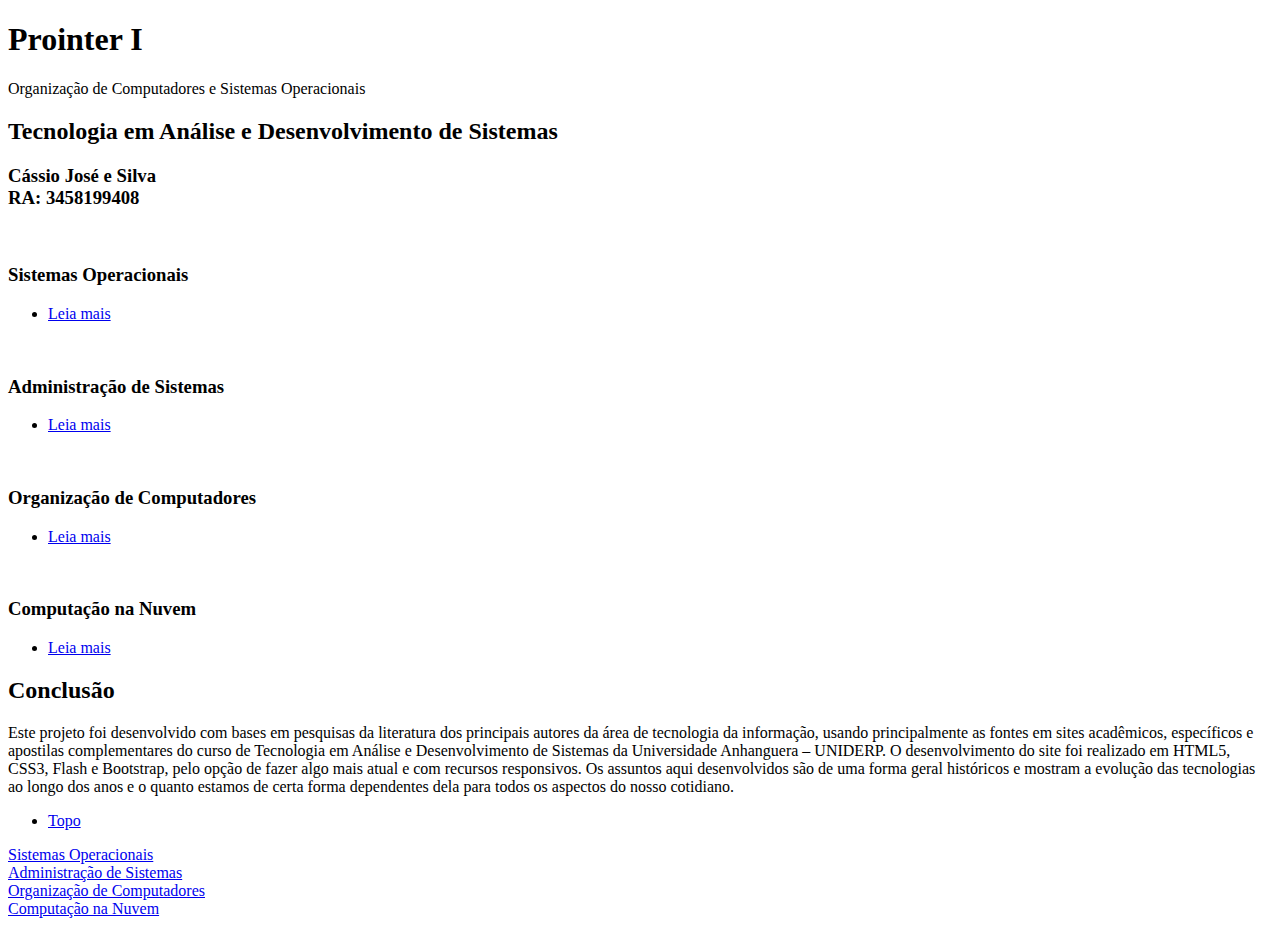
==== index.html @ fdf7925f "Pagina principal" ====
<!DOCTYPE HTML>
<!--
	-- Projeto Interdisciplinar Aplicado ao Curso de Tecnologia em desenvolvimento de Sistemas--
	-- Universidade Anhanguera - UNIDERP--
	-- Cássio José e Silva --
	-- RA: 3458199408 --
-->
<html>
	<head>
		<title>Prointer I</title>
		<meta charset="utf-8" />
		<meta name="viewport" content="width=device-width, initial-scale=1" />
		<link rel="stylesheet" href="assets/css/main.css" />
	</head>
	<body>
			
		<!-- Header -->
			<header id="header" class="alt">
				<div class="inner">
					<h1>Prointer I</h1>
					<p>Organização de Computadores e Sistemas Operacionais</p>
				</div>
			</header>

		<!-- Wrapper -->
			<div id="wrapper">

				<!-- Banner -->
					<section id="intro" class="main">
						<h2>Tecnologia em Análise e Desenvolvimento de Sistemas</h2>
						<h3> Cássio José e Silva
						<br>RA: 3458199408</h3>
						<p> </p>
						
					</section>

				<!-- Items -->
					<section class="main items">
						<article class="item">
							<header>
								<a href="#"><img src="images/so.jpg" alt="" /></a>
								<h3>Sistemas Operacionais</h3>
							</header>
							<p></p>
							<ul class="actions">
								<li><a href="pagina1.html" class="button">Leia mais</a></li>
							</ul>
						</article>
						<article class="item">
							<header>
								<a href="#"><img src="images/adm.jpg" alt="" /></a>
								<h3>Administração de Sistemas</h3>
							</header>
							
							<ul class="actions">
								<li><a href="pagina2.html" class="button">Leia mais</a></li>
							</ul>
						</article>
						<article class="item">
							<header>
								<a href="#"><img src="images/org_1.jpg" alt="" /></a>
								<h3>Organização de Computadores</h3>
							</header>
							
							<ul class="actions">
								<li><a href="pagina3.html" class="button">Leia mais</a></li>
							</ul>
						</article>
						<article class="item">
							<header>
								<a href="#"><img src="images/nuvem_1.jpg" alt="" /></a>
								<h3>Computação na Nuvem</h3>
							</header>
							
							<ul class="actions">
								<li><a href="pagina4.html" class="button">Leia mais</a></li>
							</ul>
						</article>
					</section>

				<!-- CTA -->
					<section id="cta" class="main special">
						<h2>Conclusão</h2>
						<p>Este projeto foi desenvolvido com bases em pesquisas da literatura dos principais autores da área de tecnologia da informação, usando principalmente as fontes em sites acadêmicos, específicos e apostilas complementares do curso de Tecnologia em Análise e Desenvolvimento de Sistemas da Universidade Anhanguera – UNIDERP.
O desenvolvimento do site foi realizado em HTML5, CSS3, Flash e Bootstrap, pelo opção de fazer algo mais atual e com recursos responsivos. Os assuntos aqui desenvolvidos são de uma forma geral históricos e mostram a evolução das tecnologias ao longo dos anos e o quanto estamos de certa forma dependentes dela para todos os aspectos do nosso cotidiano.
 </p>
						<ul class="actions">
							<li><a href="index.html" class="button big">Topo</a></li>
						</ul>
					</section>

				<!-- Main -->
				<!--
					<section id="main" class="main">
						<header>
							<h2>Lorem ipsum dolor</h2>
						</header>
						<p>Fusce malesuada efficitur venenatis. Pellentesque tempor leo sed massa hendrerit hendrerit. In sed feugiat est, eu congue elit. Ut porta magna vel felis sodales vulputate. Donec faucibus dapibus lacus non ornare. Etiam eget neque id metus gravida tristique ac quis erat. Aenean quis aliquet sem. Ut ut elementum sem. Suspendisse eleifend ut est non dapibus. Nulla porta, neque quis pretium sagittis, tortor lacus elementum metus, in imperdiet ante lorem vitae ipsum. Pellentesque habitant morbi tristique senectus et netus et malesuada fames ac turpis egestas. Etiam eget neque id metus gravida tristique ac quis erat. Aenean quis aliquet sem. Ut ut elementum sem. Suspendisse eleifend ut est non dapibus. Nulla porta, neque quis pretium sagittis, tortor lacus elementum metus, in imperdiet ante lorem vitae ipsum. Pellentesque habitant morbi tristique senectus et netus et malesuada fames ac turpis egestas.</p>
					</section>
				-->

				<!-- Footer -->
				<section class="container">
					 <footer id="footer">
					  	<div class="footer">
							<li><a href="pagina1.html" <span class="button">Sistemas Operacionais </span></a></li>
							<li><a href="pagina2.html" <span class="button">Administração de Sistemas </span></a></li>
							<li><a href="pagina3.html" <span class="button">Organização de Computadores </span></a></li>
							<li><a href="pagina4.html" <span class="button">Computação na Nuvem</span></a></li>
					 	</div>
					 </footer>
				</section>			

		<!-- Scripts -->
			<script src="assets/js/jquery.min.js"></script>
			<script src="assets/js/skel.min.js"></script>
			<script src="assets/js/util.js"></script>
			<script src="assets/js/main.js"></script>

	</body>
</html>
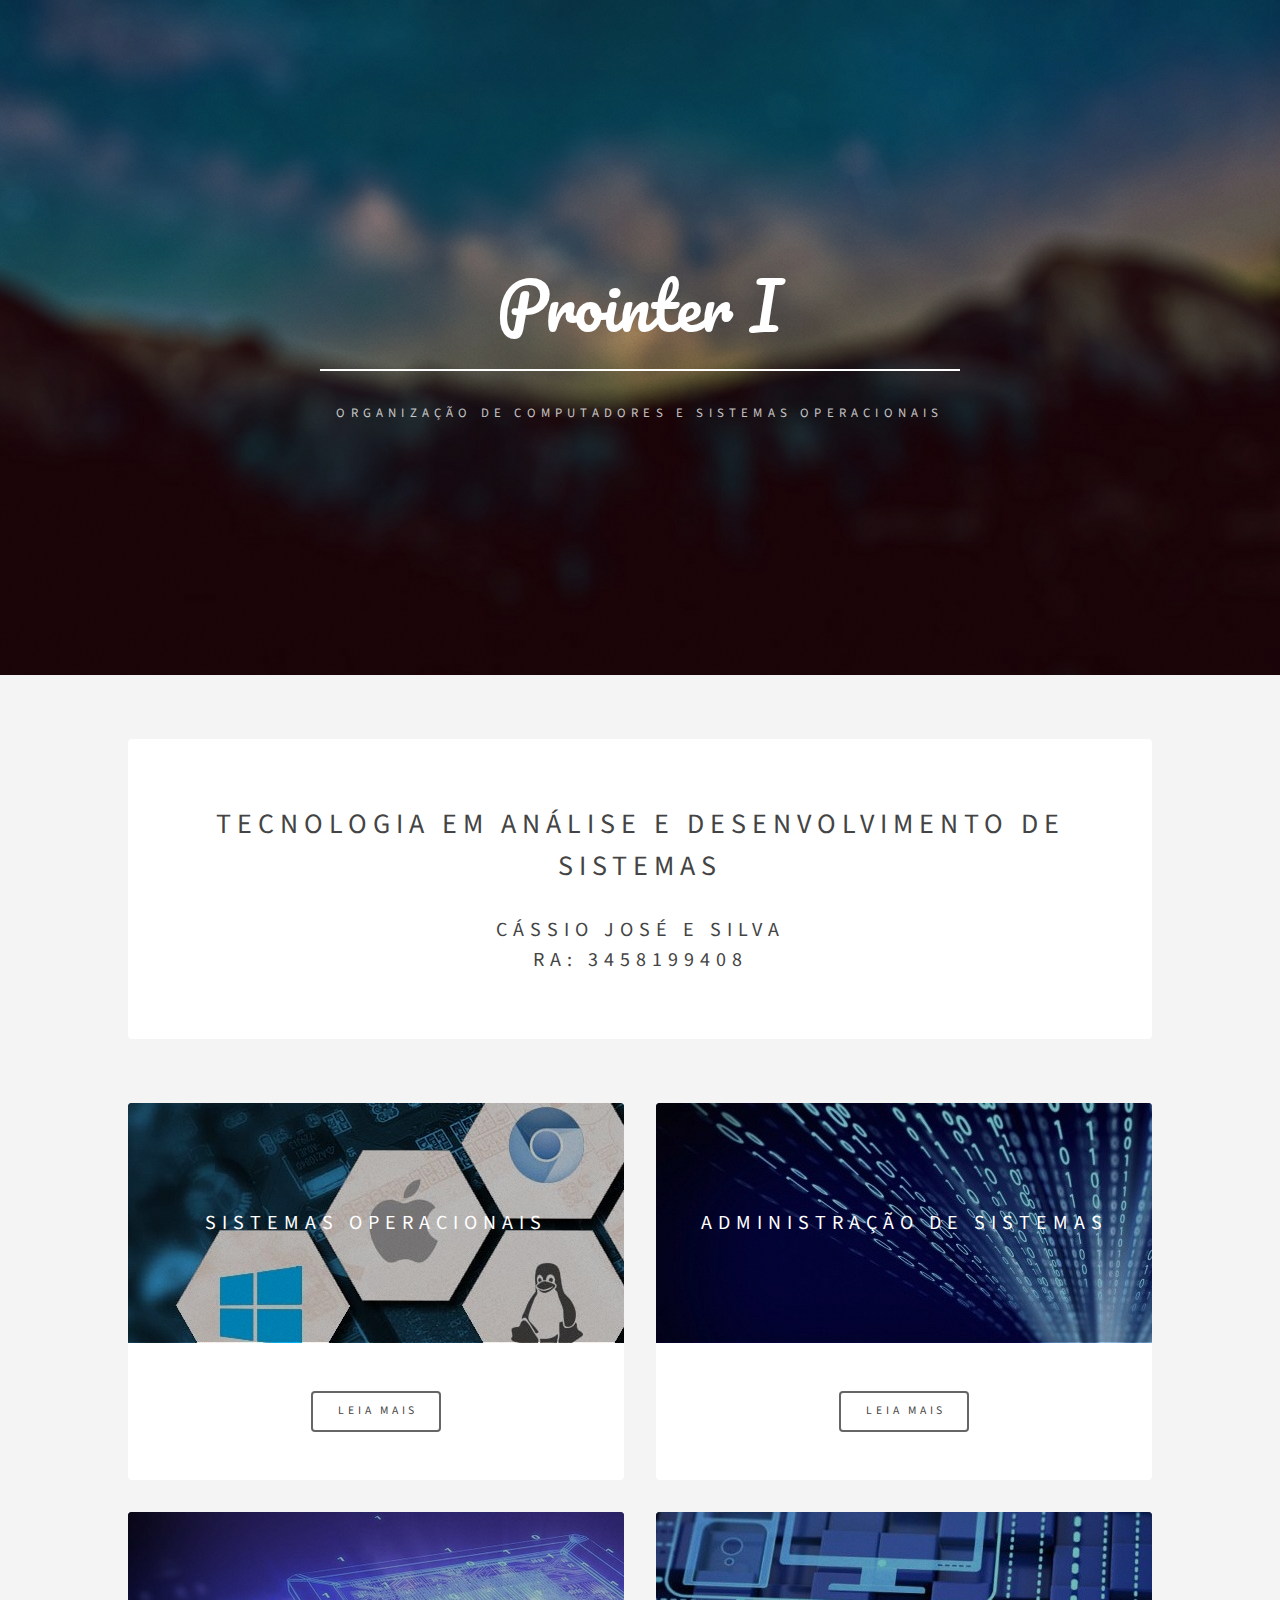
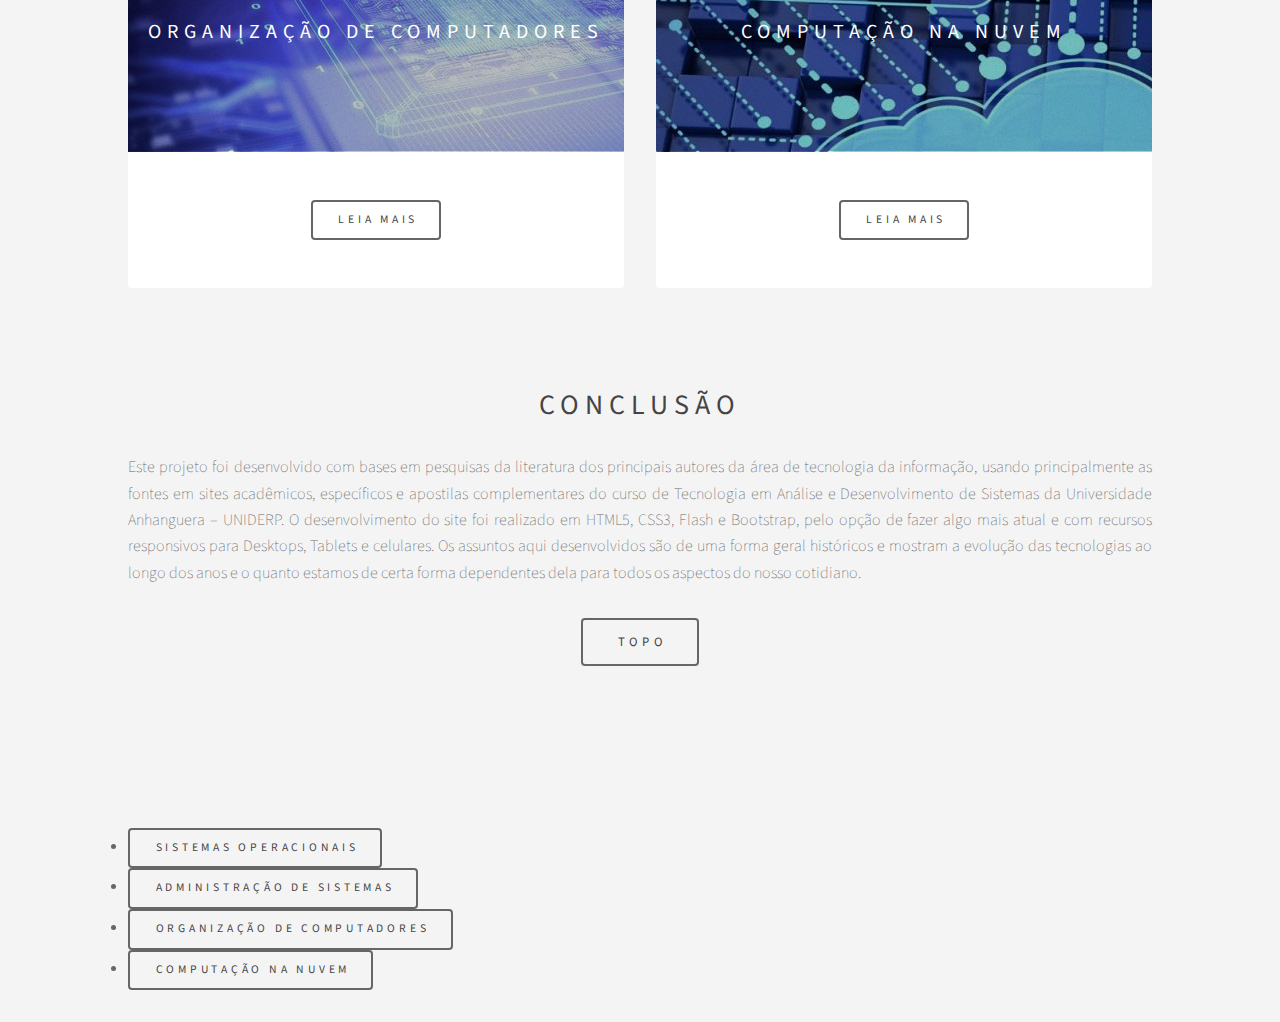
==== commit 3f953443: "Update index.html" ====
--- a/index.html
+++ b/index.html
@@ -82,7 +82,7 @@
 					<section id="cta" class="main special">
 						<h2>Conclusão</h2>
 						<p>Este projeto foi desenvolvido com bases em pesquisas da literatura dos principais autores da área de tecnologia da informação, usando principalmente as fontes em sites acadêmicos, específicos e apostilas complementares do curso de Tecnologia em Análise e Desenvolvimento de Sistemas da Universidade Anhanguera – UNIDERP.
-O desenvolvimento do site foi realizado em HTML5, CSS3, Flash e Bootstrap, pelo opção de fazer algo mais atual e com recursos responsivos. Os assuntos aqui desenvolvidos são de uma forma geral históricos e mostram a evolução das tecnologias ao longo dos anos e o quanto estamos de certa forma dependentes dela para todos os aspectos do nosso cotidiano.
+O desenvolvimento do site foi realizado em HTML5, CSS3, Flash e Bootstrap, pelo opção de fazer algo mais atual e com recursos responsivos para Desktops, Tablets e celulares. Os assuntos aqui desenvolvidos são de uma forma geral históricos e mostram a evolução das tecnologias ao longo dos anos e o quanto estamos de certa forma dependentes dela para todos os aspectos do nosso cotidiano.
  </p>
 						<ul class="actions">
 							<li><a href="index.html" class="button big">Topo</a></li>
--- a/assets/css/main.css
+++ b/assets/css/main.css
@@ -0,0 +1,1566 @@
+@import url(font-awesome.min.css);
+@import url("https://fonts.googleapis.com/css?family=Pacifico|Source+Sans+Pro:200,400");
+
+/*
+	-- Projeto Interdisciplinar Aplicado ao Curso de Tecnologia em desenvolvimento de Sistemas--
+	-- Universidade Anhanguera - UNIDERP--
+	-- Cássio José e Silva --
+	-- RA: 3458199408 --
+
+*/
+
+/* Reset */
+
+	html, body, div, span, applet, object, iframe, h1, h2, h3, h4, h5, h6, p, blockquote, pre, a, abbr, acronym, address, big, cite, code, del, dfn, em, img, ins, kbd, q, s, samp, small, strike, strong, sub, sup, tt, var, b, u, i, center, dl, dt, dd, ol, ul, li, fieldset, form, label, legend, table, caption, tbody, tfoot, thead, tr, th, td, article, aside, canvas, details, embed, figure, figcaption, footer, header, hgroup, menu, nav, output, ruby, section, summary, time, mark, audio, video {
+		margin: 0;
+		padding: 0;
+		border: 0;
+		font-size: 100%;
+		font: inherit;
+		vertical-align: baseline;
+	}
+
+	article, aside, details, figcaption, figure, footer, header, hgroup, menu, nav, section {
+		display: block;
+	}
+
+	body {
+		line-height: 1;
+	}
+
+	ol, ul {
+		list-style: none;
+	}
+
+	blockquote, q {
+		quotes: none;
+	}
+
+	blockquote:before, blockquote:after, q:before, q:after {
+		content: '';
+		content: none;
+	}
+
+	table {
+		border-collapse: collapse;
+		border-spacing: 0;
+	}
+
+	body {
+		-webkit-text-size-adjust: none;
+	}
+
+/* Box Model */
+
+	*, *:before, *:after {
+		-moz-box-sizing: border-box;
+		-webkit-box-sizing: border-box;
+		box-sizing: border-box;
+	}
+
+/* Basic */
+
+	@-ms-viewport {
+		width: device-width;
+	}
+
+	body {
+		-ms-overflow-style: scrollbar;
+	}
+
+	@media screen and (max-width: 480px) {
+
+		html, body {
+			min-width: 320px;
+		}
+
+	}
+
+	body {
+		background: #f4f4f4;
+	}
+
+		body.is-loading *, body.is-loading *:before, body.is-loading *:after {
+			-moz-animation: none !important;
+			-webkit-animation: none !important;
+			-ms-animation: none !important;
+			animation: none !important;
+			-moz-transition: none !important;
+			-webkit-transition: none !important;
+			-ms-transition: none !important;
+			transition: none !important;
+		}
+
+/* Type */
+
+	body {
+		background-color: #f4f4f4;
+		color: #666666;
+	}
+
+	body, input, select, textarea {
+		font-family: "Source Sans Pro", Helvetica, sans-serif;
+		font-size: 20pt;
+		font-weight: 200;
+		line-height: 1.65;
+	}
+
+		@media screen and (max-width: 1680px) {
+
+			body, input, select, textarea {
+				font-size: 13pt;
+			}
+
+		}
+
+		@media screen and (max-width: 1280px) {
+
+			body, input, select, textarea {
+				font-size: 12pt;
+			}
+
+		}
+
+		@media screen and (max-width: 360px) {
+
+			body, input, select, textarea {
+				font-size: 11pt;
+			}
+
+		}
+
+	a {
+		-moz-transition: color 0.2s ease, border-bottom-color 0.2s ease;
+		-webkit-transition: color 0.2s ease, border-bottom-color 0.2s ease;
+		-ms-transition: color 0.2s ease, border-bottom-color 0.2s ease;
+		transition: color 0.2s ease, border-bottom-color 0.2s ease;
+		text-decoration: none;
+		border-bottom: dotted 1px;
+	}
+
+		a:hover {
+			border-bottom-color: transparent;
+		}
+
+	strong, b {
+		font-weight: 400;
+	}
+
+	em, i {
+		font-style: italic;
+	}
+
+	p {
+		margin: 0 0 2em 0;
+		text-align: justify;
+	}
+
+	h1, h2, h3, h4, h5, h6 {
+		font-weight: 400;
+		line-height: 1.5;
+		margin: 0 0 1em 0;
+		text-transform: uppercase;
+		letter-spacing: 0.375rem;
+	}
+
+		h1 a, h2 a, h3 a, h4 a, h5 a, h6 a {
+			color: inherit;
+			text-decoration: none;
+		}
+
+	h1 {
+		font-size: 2em;
+	}
+
+	h2 {
+		font-size: 1.75em;
+	}
+
+	h3 {
+		font-size: 1.25em;
+	}
+
+	h4 {
+		font-size: 1em;
+	}
+
+	h5 {
+		font-size: 0.9em;
+	}
+
+	h6 {
+		font-size: 0.7em;
+	}
+
+	@media screen and (max-width: 736px) {
+
+		h1 {
+			font-size: 1.5em;
+		}
+
+		h2 {
+			font-size: 1.25em;
+		}
+
+		h3 {
+			font-size: 1em;
+		}
+
+	}
+
+	sub {
+		font-size: 0.8em;
+		position: relative;
+		top: 0.5em;
+	}
+
+	sup {
+		font-size: 0.8em;
+		position: relative;
+		top: -0.5em;
+	}
+
+	blockquote {
+		border-left: solid 4px;
+		font-style: italic;
+		margin: 0 0 2em 0;
+		padding: 0.5em 0 0.5em 2em;
+	}
+
+	code {
+		border-radius: 4px;
+		border: solid 1px;
+		font-family: "Courier New", monospace;
+		font-size: 0.9em;
+		margin: 0 0.25em;
+		padding: 0.25em 0.65em;
+	}
+
+	pre {
+		-webkit-overflow-scrolling: touch;
+		font-family: "Courier New", monospace;
+		font-size: 0.9em;
+		margin: 0 0 2em 0;
+	}
+
+		pre code {
+			display: block;
+			line-height: 1.75;
+			padding: 1em 1.5em;
+			overflow-x: auto;
+		}
+
+	hr {
+		border: 0;
+		border-bottom: solid 1px;
+		margin: 2em 0;
+	}
+
+		hr.major {
+			margin: 3em 0;
+		}
+
+	.align-left {
+		text-align: left;
+	}
+
+	.align-center {
+		text-align: center;
+	}
+
+	.align-right {
+		text-align: right;
+	}
+
+	input, select, textarea {
+		color: #444444;
+	}
+
+	a {
+		color: inherit;
+	}
+
+		a:hover {
+			color: #EF6480 !important;
+		}
+
+	strong, b {
+		color: #444444;
+	}
+
+	h1, h2, h3, h4, h5, h6 {
+		color: #444444;
+	}
+
+	blockquote {
+		border-left-color: #666666;
+	}
+
+	code {
+		background: rgba(144, 144, 144, 0.075);
+		border-color: #666666;
+	}
+
+	hr {
+		border-bottom-color: #666666;
+	}
+
+/* Box */
+
+	.box {
+		border-radius: 4px;
+		border: solid 1px;
+		margin-bottom: 2em;
+		padding: 1.5em;
+	}
+
+		.box > :last-child,
+		.box > :last-child > :last-child,
+		.box > :last-child > :last-child > :last-child {
+			margin-bottom: 0;
+		}
+
+		.box.alt {
+			border: 0;
+			border-radius: 0;
+			padding: 0;
+		}
+
+	.box {
+		border-color: #666666;
+	}
+
+/* Button */
+
+	input[type="submit"],
+	input[type="reset"],
+	input[type="button"],
+	button,
+	
+	.button {
+		-moz-appearance: none;
+		-webkit-appearance: none;
+		-ms-appearance: none;
+		appearance: none;
+		-moz-transition: box-shadow 0.2s ease-in-out, background-color 0.2s ease-in-out, color 0.2s ease-in-out;
+		-webkit-transition: box-shadow 0.2s ease-in-out, background-color 0.2s ease-in-out, color 0.2s ease-in-out;
+		-ms-transition: box-shadow 0.2s ease-in-out, background-color 0.2s ease-in-out, color 0.2s ease-in-out;
+		transition: box-shadow 0.2s ease-in-out, background-color 0.2s ease-in-out, color 0.2s ease-in-out;
+		border-radius: 4px;
+		border: 0;
+		cursor: pointer;
+		display: inline-block;
+		font-weight: 400;
+		height: 3.5em;
+		line-height: 3.5em;
+		padding: 0 2em 0 2.375em;
+		text-align: center;
+		text-decoration: none;
+		white-space: nowrap;
+		text-transform: uppercase;
+		letter-spacing: 0.325em;
+		font-size: 0.725em;
+	}
+
+		input[type="submit"].icon:before,
+		input[type="reset"].icon:before,
+		input[type="button"].icon:before,
+		button.icon:before,
+		.button.icon:before {
+			margin-right: 0.5em;
+		}
+
+		input[type="submit"].fit,
+		input[type="reset"].fit,
+		input[type="button"].fit,
+		button.fit,
+		.button.fit {
+			display: block;
+			margin: 0 0 1em 0;
+			width: 100%;
+		}
+
+		input[type="submit"].big,
+		input[type="reset"].big,
+		input[type="button"].big,
+		button.big,
+		.button.big {
+			font-size: 0.8em;
+			padding: 0 2.5em 0 2.875em;
+			height: 3.75em;
+			line-height: 3.75em;
+		}
+
+		input[type="submit"].disabled, input[type="submit"]:disabled,
+		input[type="reset"].disabled,
+		input[type="reset"]:disabled,
+		input[type="button"].disabled,
+		input[type="button"]:disabled,
+		button.disabled,
+		button:disabled,
+		.button.disabled,
+		.button:disabled {
+			-moz-pointer-events: none;
+			-webkit-pointer-events: none;
+			-ms-pointer-events: none;
+			pointer-events: none;
+			opacity: 0.25;
+		}
+
+		@media screen and (max-width: 480px) {
+
+			input[type="submit"],
+			input[type="reset"],
+			input[type="button"],
+			button,
+			.button {
+				padding: 0;
+			}
+
+		}
+
+	input[type="submit"],
+	input[type="reset"],
+	input[type="button"],
+	button,
+	.button {
+		background-color: transparent;
+		box-shadow: inset 0 0 0 2px #666666;
+		color: #444444 !important;
+	}
+
+		input[type="submit"]:hover,
+		input[type="reset"]:hover,
+		input[type="button"]:hover,
+		button:hover,
+		.button:hover {
+			color: #EF6480 !important;
+			box-shadow: inset 0 0 0 2px #EF6480;
+		}
+
+		input[type="submit"]:active,
+		input[type="reset"]:active,
+		input[type="button"]:active,
+		button:active,
+		.button:active {
+			background-color: rgba(239, 100, 128, 0.15);
+		}
+
+		input[type="submit"].icon:before,
+		input[type="reset"].icon:before,
+		input[type="button"].icon:before,
+		button.icon:before,
+		.button.icon:before {
+			color: #999999;
+		}
+
+/* Form */
+
+	form {
+		margin: 0 0 2em 0;
+	}
+
+	label {
+		display: block;
+		font-size: 0.9em;
+		font-weight: 400;
+		margin: 0 0 1em 0;
+	}
+
+	input[type="text"],
+	input[type="password"],
+	input[type="email"],
+	select,
+	textarea {
+		-moz-appearance: none;
+		-webkit-appearance: none;
+		-ms-appearance: none;
+		appearance: none;
+		border-radius: 4px;
+		border: none;
+		border: solid 1px;
+		color: inherit;
+		display: block;
+		outline: 0;
+		padding: 0 1em;
+		text-decoration: none;
+		width: 100%;
+	}
+
+		input[type="text"]:invalid,
+		input[type="password"]:invalid,
+		input[type="email"]:invalid,
+		select:invalid,
+		textarea:invalid {
+			box-shadow: none;
+		}
+
+	.select-wrapper {
+		text-decoration: none;
+		display: block;
+		position: relative;
+	}
+
+		.select-wrapper:before {
+			-moz-osx-font-smoothing: grayscale;
+			-webkit-font-smoothing: antialiased;
+			font-family: FontAwesome;
+			font-style: normal;
+			font-weight: normal;
+			text-transform: none !important;
+		}
+
+		.select-wrapper:before {
+			content: '\f078';
+			display: block;
+			height: 2.75em;
+			line-height: 2.75em;
+			pointer-events: none;
+			position: absolute;
+			right: 0;
+			text-align: center;
+			top: 0;
+			width: 2.75em;
+		}
+
+		.select-wrapper select::-ms-expand {
+			display: none;
+		}
+
+	input[type="text"],
+	input[type="password"],
+	input[type="email"],
+	select {
+		height: 2.75em;
+	}
+
+	textarea {
+		padding: 0.75em 1em;
+	}
+
+	input[type="checkbox"],
+	input[type="radio"] {
+		-moz-appearance: none;
+		-webkit-appearance: none;
+		-ms-appearance: none;
+		appearance: none;
+		display: block;
+		float: left;
+		margin-right: -2em;
+		opacity: 0;
+		width: 1em;
+		z-index: -1;
+	}
+
+		input[type="checkbox"] + label,
+		input[type="radio"] + label {
+			text-decoration: none;
+			cursor: pointer;
+			display: inline-block;
+			font-size: 1em;
+			font-weight: 200;
+			padding-left: 2.4em;
+			padding-right: 0.75em;
+			position: relative;
+		}
+
+			input[type="checkbox"] + label:before,
+			input[type="radio"] + label:before {
+				-moz-osx-font-smoothing: grayscale;
+				-webkit-font-smoothing: antialiased;
+				font-family: FontAwesome;
+				font-style: normal;
+				font-weight: normal;
+				text-transform: none !important;
+			}
+
+			input[type="checkbox"] + label:before,
+			input[type="radio"] + label:before {
+				border-radius: 4px;
+				border: solid 1px;
+				content: '';
+				display: inline-block;
+				height: 1.65em;
+				left: 0;
+				line-height: 1.58125em;
+				position: absolute;
+				text-align: center;
+				top: 0;
+				width: 1.65em;
+			}
+
+		input[type="checkbox"]:checked + label:before,
+		input[type="radio"]:checked + label:before {
+			content: '\f00c';
+		}
+
+	input[type="checkbox"] + label:before {
+		border-radius: 4px;
+	}
+
+	input[type="radio"] + label:before {
+		border-radius: 100%;
+	}
+
+	::-webkit-input-placeholder {
+		opacity: 1.0;
+	}
+
+	:-moz-placeholder {
+		opacity: 1.0;
+	}
+
+	::-moz-placeholder {
+		opacity: 1.0;
+	}
+
+	:-ms-input-placeholder {
+		opacity: 1.0;
+	}
+
+	.formerize-placeholder {
+		opacity: 1.0;
+	}
+
+	label {
+		color: #444444;
+	}
+
+	input[type="text"],
+	input[type="password"],
+	input[type="email"],
+	select,
+	textarea {
+		background: rgba(144, 144, 144, 0.075);
+		border-color: #666666;
+	}
+
+		input[type="text"]:focus,
+		input[type="password"]:focus,
+		input[type="email"]:focus,
+		select:focus,
+		textarea:focus {
+			border-color: #EF6480;
+			box-shadow: 0 0 0 1px #EF6480;
+		}
+
+	.select-wrapper:before {
+		color: #666666;
+	}
+
+	input[type="checkbox"] + label,
+	input[type="radio"] + label {
+		color: #666666;
+	}
+
+		input[type="checkbox"] + label:before,
+		input[type="radio"] + label:before {
+			background: rgba(144, 144, 144, 0.075);
+			border-color: #666666;
+		}
+
+	input[type="checkbox"]:checked + label:before,
+	input[type="radio"]:checked + label:before {
+		background-color: #EF6480;
+		border-color: #EF6480;
+		color: #ffffff;
+	}
+
+	input[type="checkbox"]:focus + label:before,
+	input[type="radio"]:focus + label:before {
+		border-color: #EF6480;
+		box-shadow: 0 0 0 1px #EF6480;
+	}
+
+	::-webkit-input-placeholder {
+		color: #999999 !important;
+	}
+
+	:-moz-placeholder {
+		color: #999999 !important;
+	}
+
+	::-moz-placeholder {
+		color: #999999 !important;
+	}
+
+	:-ms-input-placeholder {
+		color: #999999 !important;
+	}
+
+	.formerize-placeholder {
+		color: #999999 !important;
+	}
+
+/* Icon */
+
+	.icon {
+		text-decoration: none;
+		border-bottom: none;
+		position: relative;
+	}
+
+		.icon:before {
+			-moz-osx-font-smoothing: grayscale;
+			-webkit-font-smoothing: antialiased;
+			font-family: FontAwesome;
+			font-style: normal;
+			font-weight: normal;
+			text-transform: none !important;
+		}
+
+		.icon > .label {
+			display: none;
+		}
+
+		.icon.major {
+			display: block;
+			margin: 0 0 1.5em 0;
+		}
+
+			.icon.major:before {
+				cursor: default;
+				font-size: 2.5rem;
+				box-shadow: inset 0 0 0 2px #666666;
+				width: 2.5em;
+				height: 2.5em;
+				line-height: 2.5em;
+				display: inline-block;
+				border-radius: 100%;
+				color: #666666;
+			}
+
+		@media screen and (max-width: 736px) {
+
+			.icon.major:before {
+				font-size: 2rem;
+			}
+
+		}
+
+/* Image */
+
+	.image {
+		border-radius: 4px;
+		border: 0;
+		display: inline-block;
+		position: relative;
+	}
+
+		.image img {
+			border-radius: 4px;
+			display: block;
+		}
+
+		.image.left, .image.right {
+			max-width: 40%;
+		}
+
+			.image.left img, .image.right img {
+				width: 100%;
+			}
+
+		.image.left {
+			float: left;
+			margin: 0 1.5em 1em 0;
+			top: 0.25em;
+		}
+
+		.image.right {
+			float: right;
+			margin: 0 0 1em 1.5em;
+			top: 0.25em;
+		}
+
+		.image.fit {
+			display: block;
+			margin: 0 0 2em 0;
+			width: 100%;
+		}
+
+			.image.fit img {
+				width: 100%;
+			}
+
+		.image.main {
+			display: block;
+			margin: 0 0 3em 0;
+			width: 100%;
+		}
+
+			.image.main img {
+				width: 100%;
+			}
+
+/* List */
+
+	ol {
+		list-style: decimal;
+		margin: 0 0 2em 0;
+		padding-left: 1.25em;
+	}
+
+		ol li {
+			padding-left: 0.25em;
+		}
+
+	ul {
+		list-style: disc;
+		margin: 0 0 2em 0;
+		padding-left: 1em;
+	}
+
+		ul li {
+			padding-left: 0.5em;
+		}
+
+		ul.alt {
+			list-style: none;
+			padding-left: 0;
+		}
+
+			ul.alt li {
+				border-top: solid 1px;
+				padding: 0.5em 0;
+			}
+
+				ul.alt li:first-child {
+					border-top: 0;
+					padding-top: 0;
+				}
+
+		ul.icons {
+			cursor: default;
+			list-style: none;
+			padding-left: 0;
+		}
+
+			ul.icons li {
+				display: inline-block;
+				padding: 0 1em 0 0;
+			}
+
+				ul.icons li:last-child {
+					padding-right: 0;
+				}
+
+		ul.actions {
+			cursor: default;
+			list-style: none;
+			padding-left: 0;
+		}
+
+			ul.actions li {
+				display: inline-block;
+				padding: 0 1em 0 0;
+				vertical-align: middle;
+			}
+
+				ul.actions li:last-child {
+					padding-right: 0;
+				}
+
+			ul.actions.small li {
+				padding: 0 0.5em 0 0;
+			}
+
+			ul.actions.vertical li {
+				display: block;
+				padding: 1em 0 0 0;
+			}
+
+				ul.actions.vertical li:first-child {
+					padding-top: 0;
+				}
+
+				ul.actions.vertical li > * {
+					margin-bottom: 0;
+				}
+
+			ul.actions.vertical.small li {
+				padding: 0.5em 0 0 0;
+			}
+
+				ul.actions.vertical.small li:first-child {
+					padding-top: 0;
+				}
+
+			ul.actions.fit {
+				display: table;
+				margin-left: -1em;
+				padding: 0;
+				table-layout: fixed;
+				width: calc(100% + 1em);
+			}
+
+				ul.actions.fit li {
+					display: table-cell;
+					padding: 0 0 0 1em;
+				}
+
+					ul.actions.fit li > * {
+						margin-bottom: 0;
+					}
+
+				ul.actions.fit.small {
+					margin-left: -0.5em;
+					width: calc(100% + 0.5em);
+				}
+
+					ul.actions.fit.small li {
+						padding: 0 0 0 0.5em;
+					}
+
+			@media screen and (max-width: 480px) {
+
+				ul.actions {
+					margin: 0 0 2em 0;
+				}
+
+					ul.actions li {
+						padding: 1em 0 0 0;
+						display: block;
+						text-align: center;
+						width: 100%;
+					}
+
+						ul.actions li:first-child {
+							padding-top: 0;
+						}
+
+						ul.actions li > * {
+							width: 100%;
+							margin: 0 !important;
+						}
+
+					ul.actions.small li {
+						padding: 0.5em 0 0 0;
+					}
+
+						ul.actions.small li:first-child {
+							padding-top: 0;
+						}
+
+			}
+
+	dl {
+		margin: 0 0 2em 0;
+	}
+
+		dl dt {
+			display: block;
+			font-weight: 400;
+			margin: 0 0 1em 0;
+		}
+
+		dl dd {
+			margin-left: 2em;
+		}
+
+	ul.alt li {
+		border-top-color: #666666;
+	}
+
+/* Table */
+
+	.table-wrapper {
+		-webkit-overflow-scrolling: touch;
+		overflow-x: auto;
+	}
+
+	table {
+		margin: 0 0 2em 0;
+		width: 100%;
+	}
+
+		table tbody tr {
+			border: solid 1px;
+			border-left: 0;
+			border-right: 0;
+		}
+
+		table td {
+			padding: 0.75em 0.75em;
+		}
+
+		table th {
+			font-size: 0.9em;
+			font-weight: 400;
+			padding: 0 0.75em 0.75em 0.75em;
+			text-align: left;
+		}
+
+		table thead {
+			border-bottom: solid 2px;
+		}
+
+		table tfoot {
+			border-top: solid 2px;
+		}
+
+		table.alt {
+			border-collapse: separate;
+		}
+
+			table.alt tbody tr td {
+				border: solid 1px;
+				border-left-width: 0;
+				border-top-width: 0;
+			}
+
+				table.alt tbody tr td:first-child {
+					border-left-width: 1px;
+				}
+
+			table.alt tbody tr:first-child td {
+				border-top-width: 1px;
+			}
+
+			table.alt thead {
+				border-bottom: 0;
+			}
+
+			table.alt tfoot {
+				border-top: 0;
+			}
+
+	table tbody tr {
+		border-color: #666666;
+	}
+
+		table tbody tr:nth-child(2n + 1) {
+			background-color: rgba(144, 144, 144, 0.075);
+		}
+
+	table th {
+		color: #444444;
+	}
+
+	table thead {
+		border-bottom-color: #666666;
+	}
+
+	table tfoot {
+		border-top-color: #666666;
+	}
+
+	table.alt tbody tr td {
+		border-color: #666666;
+	}
+
+/* Item */
+
+	.item {
+		padding: 3em 3em 1em 3em;
+		background-color: #ffffff;
+		border-radius: 4px;
+		text-align: center;
+	}
+
+		.item header {
+			border-top-left-radius: 4px;
+			border-top-right-radius: 4px;
+			margin: -3em 0 3em -3em;
+			width: calc(100% + 6em);
+			height: 15em;
+			display: -moz-flex;
+			display: -webkit-flex;
+			display: -ms-flex;
+			display: flex;
+			-moz-align-items: center;
+			-webkit-align-items: center;
+			-ms-align-items: center;
+			align-items: center;
+			-moz-justify-content: center;
+			-webkit-justify-content: center;
+			-ms-justify-content: center;
+			justify-content: center;
+			background-color: #444;
+			color: rgba(255, 255, 255, 0.75);
+			position: relative;
+			overflow: hidden;
+		}
+
+			.item header input, .item header select, .item header textarea {
+				color: #ffffff;
+			}
+
+			.item header a {
+				color: inherit;
+			}
+
+				.item header a:hover {
+					color: #EF6480 !important;
+				}
+
+			.item header strong, .item header b {
+				color: #ffffff;
+			}
+
+			.item header h1, .item header h2, .item header h3, .item header h4, .item header h5, .item header h6 {
+				color: #ffffff;
+			}
+
+			.item header blockquote {
+				border-left-color: #ffffff;
+			}
+
+			.item header code {
+				background: rgba(255, 255, 255, 0.075);
+				border-color: #ffffff;
+			}
+
+			.item header hr {
+				border-bottom-color: #ffffff;
+			}
+
+			.item header a {
+				-moz-transition: -moz-transform 0.2s ease;
+				-webkit-transition: -webkit-transform 0.2s ease;
+				-ms-transition: -ms-transform 0.2s ease;
+				transition: transform 0.2s ease;
+				background-size: cover;
+				background-position: center;
+				background-repeat: no-repeat;
+				position: absolute;
+				top: 0;
+				left: 0;
+				width: 100%;
+				height: 100%;
+				display: block;
+			}
+
+				.item header a:before {
+					content: '';
+					display: block;
+					position: absolute;
+					top: 0;
+					left: 0;
+					width: 100%;
+					height: 100%;
+					background-color: rgba(0, 0, 0, 0.25);
+					background-image: url("images/overlay.png");
+				}
+
+			.item header:hover a {
+				-moz-transform: scale(1.1);
+				-webkit-transform: scale(1.1);
+				-ms-transform: scale(1.1);
+				transform: scale(1.1);
+			}
+
+			.item header > * {
+				position: relative;
+				z-index: 1;
+			}
+
+			.item header h3 {
+				margin: 0;
+				-moz-pointer-events: none;
+				-webkit-pointer-events: none;
+				-ms-pointer-events: none;
+				pointer-events: none;
+			}
+
+	.items {
+		display: -moz-flex;
+		display: -webkit-flex;
+		display: -ms-flex;
+		display: flex;
+		-moz-flex-wrap: wrap;
+		-webkit-flex-wrap: wrap;
+		-ms-flex-wrap: wrap;
+		flex-wrap: wrap;
+		width: calc(100% + 2em);
+		margin: -2em 0 0 -2em;
+	}
+
+		.items .item {
+			margin: 2em 0 0 2em;
+			width: calc(50% - 2em);
+		}
+
+	@media screen and (max-width: 980px) {
+
+		.item header {
+			height: 25em;
+		}
+
+		.items {
+			-moz-flex-direction: column;
+			-webkit-flex-direction: column;
+			-ms-flex-direction: column;
+			flex-direction: column;
+			-moz-flex-wrap: nowrap;
+			-webkit-flex-wrap: nowrap;
+			-ms-flex-wrap: nowrap;
+			flex-wrap: nowrap;
+			width: 100%;
+			margin: 0;
+		}
+
+			.items .item {
+				width: 100%;
+				margin: 0 0 2em 0;
+			}
+
+				.items .item:last-child {
+					margin-bottom: 0;
+				}
+
+	}
+
+	@media screen and (max-width: 736px) {
+
+		.item header {
+			height: 15em;
+		}
+
+		.items .item {
+			margin: 0 0 1em 0;
+		}
+
+	}
+
+	@media screen and (max-width: 480px) {
+
+		.item {
+			padding: 2em 1em 0.1em 1em;
+		}
+
+			.item header {
+				height: 12em;
+				margin: -2em 0 2em -1em;
+				width: calc(100% + 2em);
+			}
+
+	}
+
+/* Wrapper */
+
+	#wrapper {
+		width: 64em;
+		margin: 0 auto;
+		max-width: calc(100% - 4em);
+		padding: 4em 0 2em 0;
+	}
+
+		#wrapper > .main {
+			margin-bottom: 4em;
+		}
+
+		@media screen and (max-width: 980px) {
+
+			#wrapper {
+				padding: 2em 0 2em 0;
+			}
+
+				#wrapper > .main {
+					margin-bottom: 2em;
+				}
+
+		}
+
+		@media screen and (max-width: 736px) {
+
+			#wrapper {
+				max-width: calc(100% - 2em);
+				padding: 1em 0 0.1em 0;
+			}
+
+				#wrapper > .main {
+					margin-bottom: 1em;
+				}
+
+		}
+
+/* Header */
+
+	#header {
+		background-color: #444;
+		color: rgba(255, 255, 255, 0.75);
+		display: -moz-flex;
+		display: -webkit-flex;
+		display: -ms-flex;
+		display: flex;
+		-moz-align-items: center;
+		-webkit-align-items: center;
+		-ms-align-items: center;
+		align-items: center;
+		-moz-justify-content: center;
+		-webkit-justify-content: center;
+		-ms-justify-content: center;
+		justify-content: center;
+		-moz-flex-direction: column;
+		-webkit-flex-direction: column;
+		-ms-flex-direction: column;
+		flex-direction: column;
+		padding: 8em 0 6em 0;
+		background-image: url("../../images/banner.jpg");
+		background-size: cover;
+		background-position: center;
+		background-attachment: fixed;
+		text-align: center;
+		position: relative;
+		cursor: default;
+	}
+
+		#header input, #header select, #header textarea {
+			color: #ffffff;
+		}
+
+		#header a {
+			color: inherit;
+		}
+
+			#header a:hover {
+				color: #EF6480 !important;
+			}
+
+		#header strong, #header b {
+			color: #ffffff;
+		}
+
+		#header h1, #header h2, #header h3, #header h4, #header h5, #header h6 {
+			color: #ffffff;
+		}
+
+		#header blockquote {
+			border-left-color: #ffffff;
+		}
+
+		#header code {
+			background: rgba(255, 255, 255, 0.075);
+			border-color: #ffffff;
+		}
+
+		#header hr {
+			border-bottom-color: #ffffff;
+		}
+
+		#header:before {
+			content: '';
+			display: block;
+			position: absolute;
+			top: 0;
+			left: 0;
+			width: 100%;
+			height: 100%;
+			background-color: rgba(0, 0, 0, 0.25);
+			background-image: url("images/overlay.png");
+		}
+
+		#header h1 {
+			margin-bottom: 0.5em;
+		}
+
+		#header .inner {
+			position: relative;
+			z-index: 1;
+		}
+
+		#header.alt {
+			height: 20em;
+			min-height: 20em;
+			min-height: 75vh;
+		}
+
+			#header.alt:before {
+				-moz-transition: background-color 3s ease;
+				-webkit-transition: background-color 3s ease;
+				-ms-transition: background-color 3s ease;
+				transition: background-color 3s ease;
+				-moz-transition-delay: 1s;
+				-webkit-transition-delay: 1s;
+				-ms-transition-delay: 1s;
+				transition-delay: 1s;
+			}
+
+			#header.alt h1 {
+				font-size: 4em;
+				padding: 0 0.5em 0.25em 0.5em;
+				border-bottom: solid 2px #ffffff;
+				font-weight: 200;
+				font-family: "Pacifico", cursive;
+				text-transform: none;
+				letter-spacing: 0;
+			}
+
+			#header.alt p {
+				text-transform: uppercase;
+				letter-spacing: 0.325rem;
+				font-weight: 400;
+				font-size: 0.8em;
+				padding: 0 1.25em;
+			}
+
+			#header.alt .inner {
+				-moz-transition: opacity 2s ease;
+				-webkit-transition: opacity 2s ease;
+				-ms-transition: opacity 2s ease;
+				transition: opacity 2s ease;
+				opacity: 1;
+			}
+
+		body.is-loading #header.alt:before {
+			background-color: black;
+		}
+
+		body.is-loading #header.alt .inner {
+			opacity: 0;
+		}
+
+		@media screen and (max-width: 1280px) {
+
+			#header {
+				background-attachment: scroll;
+			}
+
+		}
+
+		@media screen and (max-width: 736px) {
+
+			#header {
+				padding: 4em 2em 2em 2em;
+			}
+
+				#header.alt h1 {
+					font-size: 2.5em;
+					padding-left: 0;
+					padding-right: 0;
+					text-align-last: justify;
+				}
+
+				#header.alt p {
+					padding: 0;
+				}
+
+				#header.alt .inner {
+					max-width: 20em;
+				}
+
+		}
+
+/* Main */
+
+	#main {
+		padding: 4em 4em 2em 4em;
+		background-color: #ffffff;
+		border-radius: 4px;
+	}
+
+		#main > header:first-child {
+			text-align: center;
+		}
+
+		@media screen and (max-width: 736px) {
+
+			#main {
+				padding: 2em 2em 0.1em 2em;
+			}
+
+		}
+
+		@media screen and (max-width: 480px) {
+
+			#main {
+				padding: 2em 1em 0.1em 1em;
+			}
+
+		}
+
+/* Intro */
+
+	#intro {
+		padding: 4em 4em 2em 4em;
+		background-color: #ffffff;
+		border-radius: 4px;
+		text-align: center;
+	}
+
+		@media screen and (max-width: 736px) {
+
+			#intro {
+				padding: 2em 2em 0.1em 2em;
+			}
+
+		}
+
+		@media screen and (max-width: 480px) {
+
+			#intro {
+				padding: 2em 1em 0.1em 1em;
+			}
+
+				#intro p br {
+					display: none;
+				}
+
+		}
+
+/* CTA */
+
+	#cta {
+		padding: 2em 0 0.1em 0;
+		text-align: center;
+	}
+
+		@media screen and (max-width: 736px) {
+
+			#cta {
+				padding: 2em 2em 0.1em 2em;
+			}
+
+		}
+
+		@media screen and (max-width: 480px) {
+
+			#cta {
+				padding: 2em 1em 0.1em 1em;
+			}
+
+				#cta p br {
+					display: none;
+				}
+
+		}
+
+/* Footer */
+
+	#footer {
+		text-align: justify;
+		margin-top: 4em;
+		display: inline-block;
+	}
+
+		#footer a {
+			color: inherit;
+			paddingtop-bottom {  margin-top:50px;}
+			
+.social:hover {
+		}
+
+		#footer:before {
+			content: '';
+			display: inline-block;
+			width: 6em;
+			height: 2px;
+			background-color: #666666;
+			margin-bottom: 4em;
+		}
+
+		#footer .copyright {
+			font-size: 0.8em;
+		}
+
+		@media screen and (max-width: 736px) {
+
+			#footer {
+				margin-top: 2em;
+			}
+
+				#footer:before {
+					margin-bottom: 2em;
+				}
+
+		}
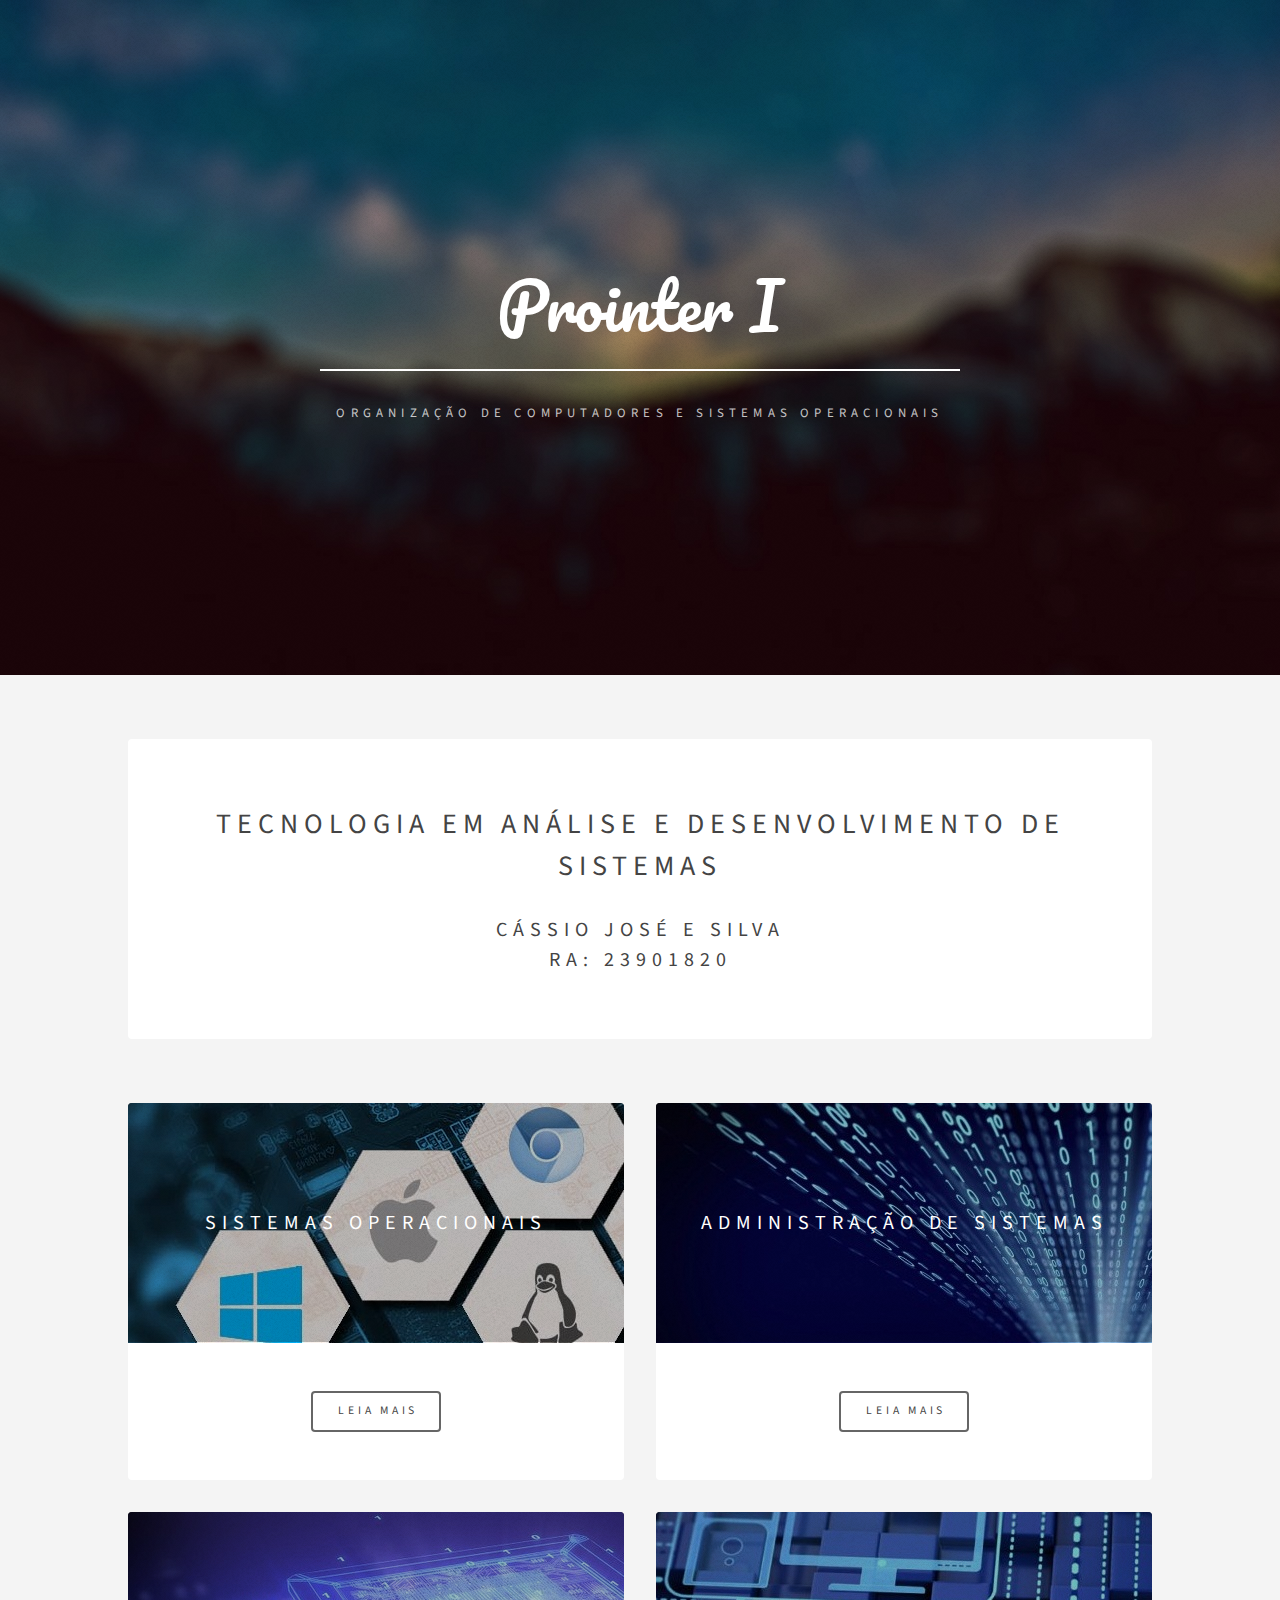
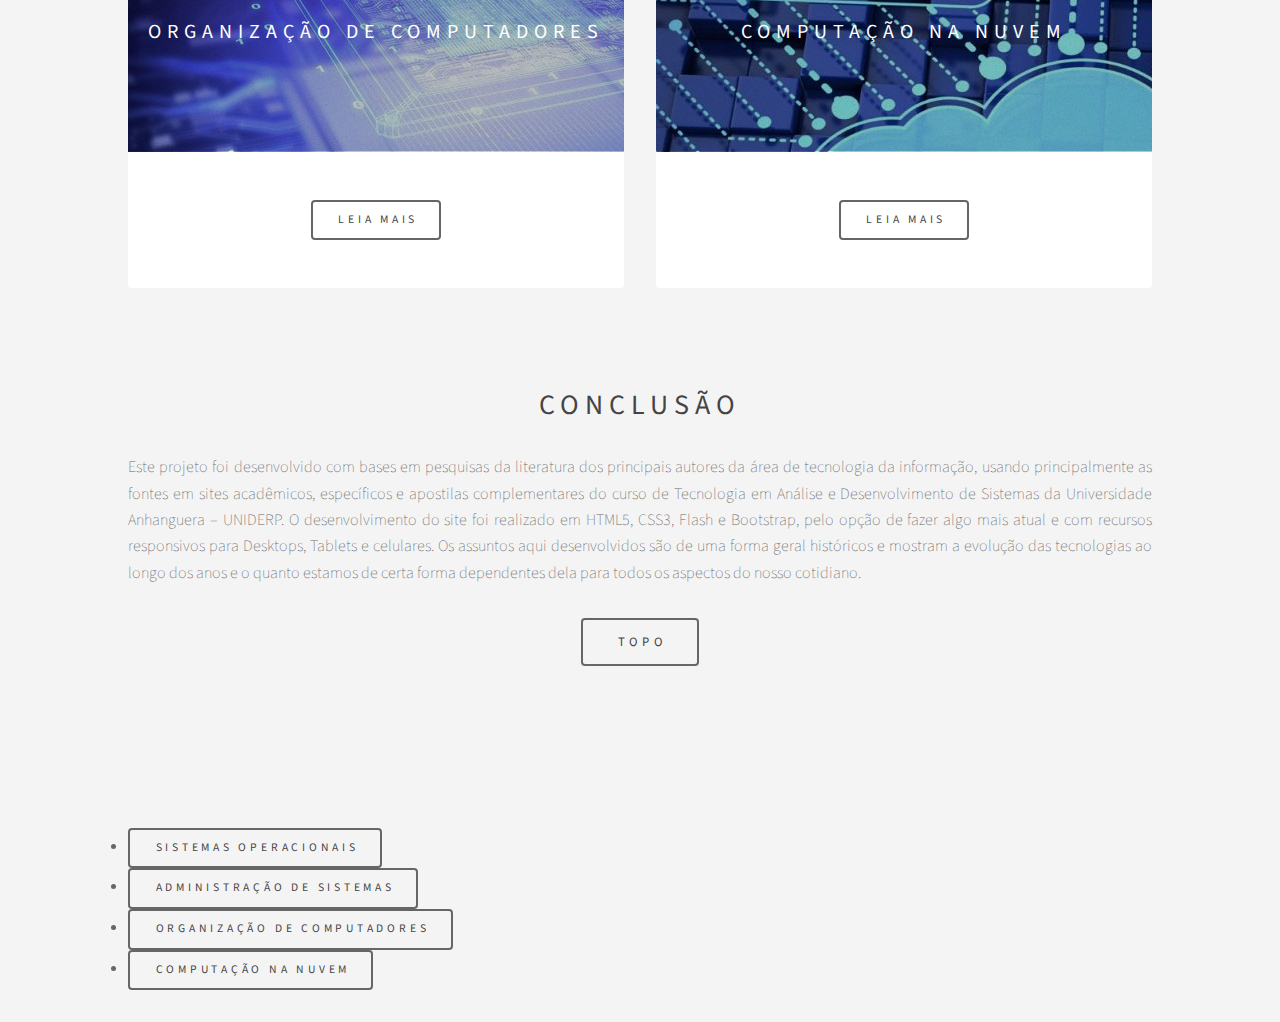
==== commit 7838cd32: "Update index.html" ====
--- a/index.html
+++ b/index.html
@@ -29,7 +29,7 @@
 					<section id="intro" class="main">
 						<h2>Tecnologia em Análise e Desenvolvimento de Sistemas</h2>
 						<h3> Cássio José e Silva
-						<br>RA: 3458199408</h3>
+						<br>RA: 23901820</h3>
 						<p> </p>
 						
 					</section>
@@ -88,17 +88,7 @@
 							<li><a href="index.html" class="button big">Topo</a></li>
 						</ul>
 					</section>
-
-				<!-- Main -->
-				<!--
-					<section id="main" class="main">
-						<header>
-							<h2>Lorem ipsum dolor</h2>
-						</header>
-						<p>Fusce malesuada efficitur venenatis. Pellentesque tempor leo sed massa hendrerit hendrerit. In sed feugiat est, eu congue elit. Ut porta magna vel felis sodales vulputate. Donec faucibus dapibus lacus non ornare. Etiam eget neque id metus gravida tristique ac quis erat. Aenean quis aliquet sem. Ut ut elementum sem. Suspendisse eleifend ut est non dapibus. Nulla porta, neque quis pretium sagittis, tortor lacus elementum metus, in imperdiet ante lorem vitae ipsum. Pellentesque habitant morbi tristique senectus et netus et malesuada fames ac turpis egestas. Etiam eget neque id metus gravida tristique ac quis erat. Aenean quis aliquet sem. Ut ut elementum sem. Suspendisse eleifend ut est non dapibus. Nulla porta, neque quis pretium sagittis, tortor lacus elementum metus, in imperdiet ante lorem vitae ipsum. Pellentesque habitant morbi tristique senectus et netus et malesuada fames ac turpis egestas.</p>
-					</section>
-				-->
-
+				
 				<!-- Footer -->
 				<section class="container">
 					 <footer id="footer">
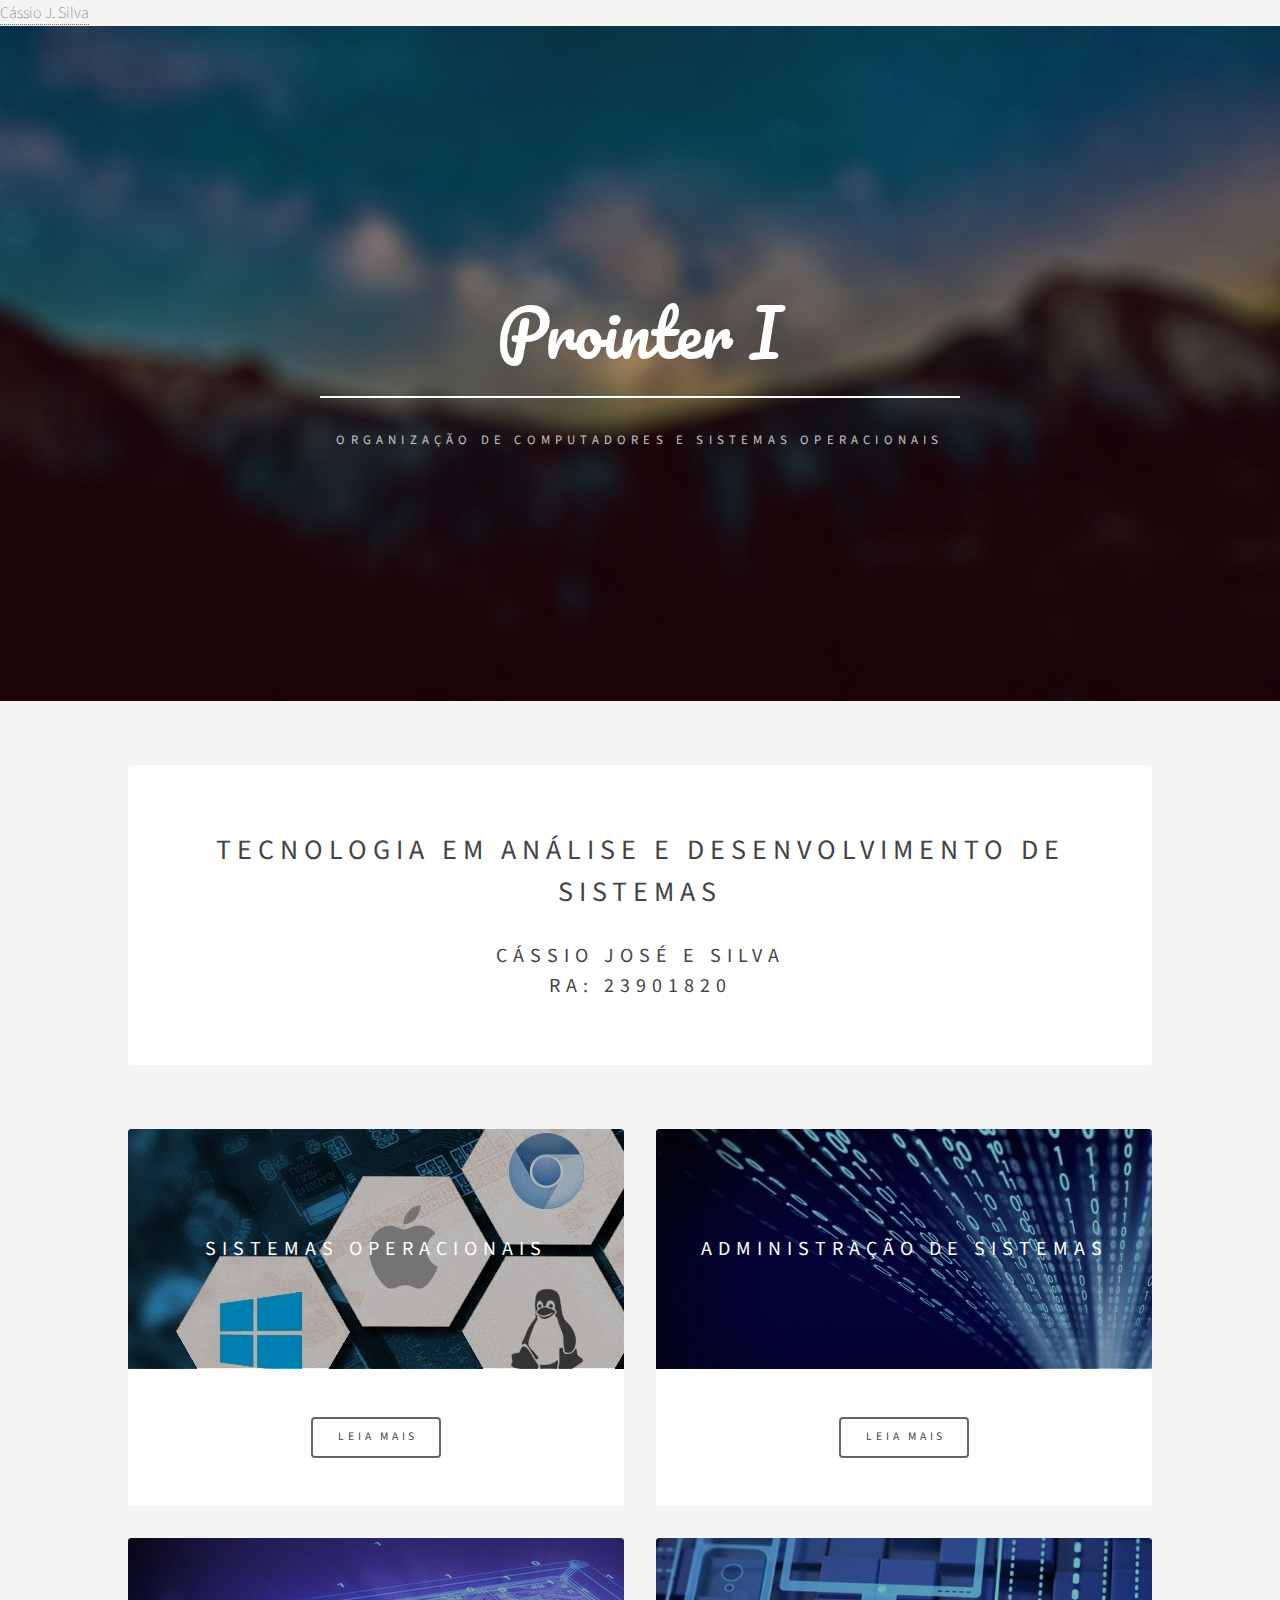
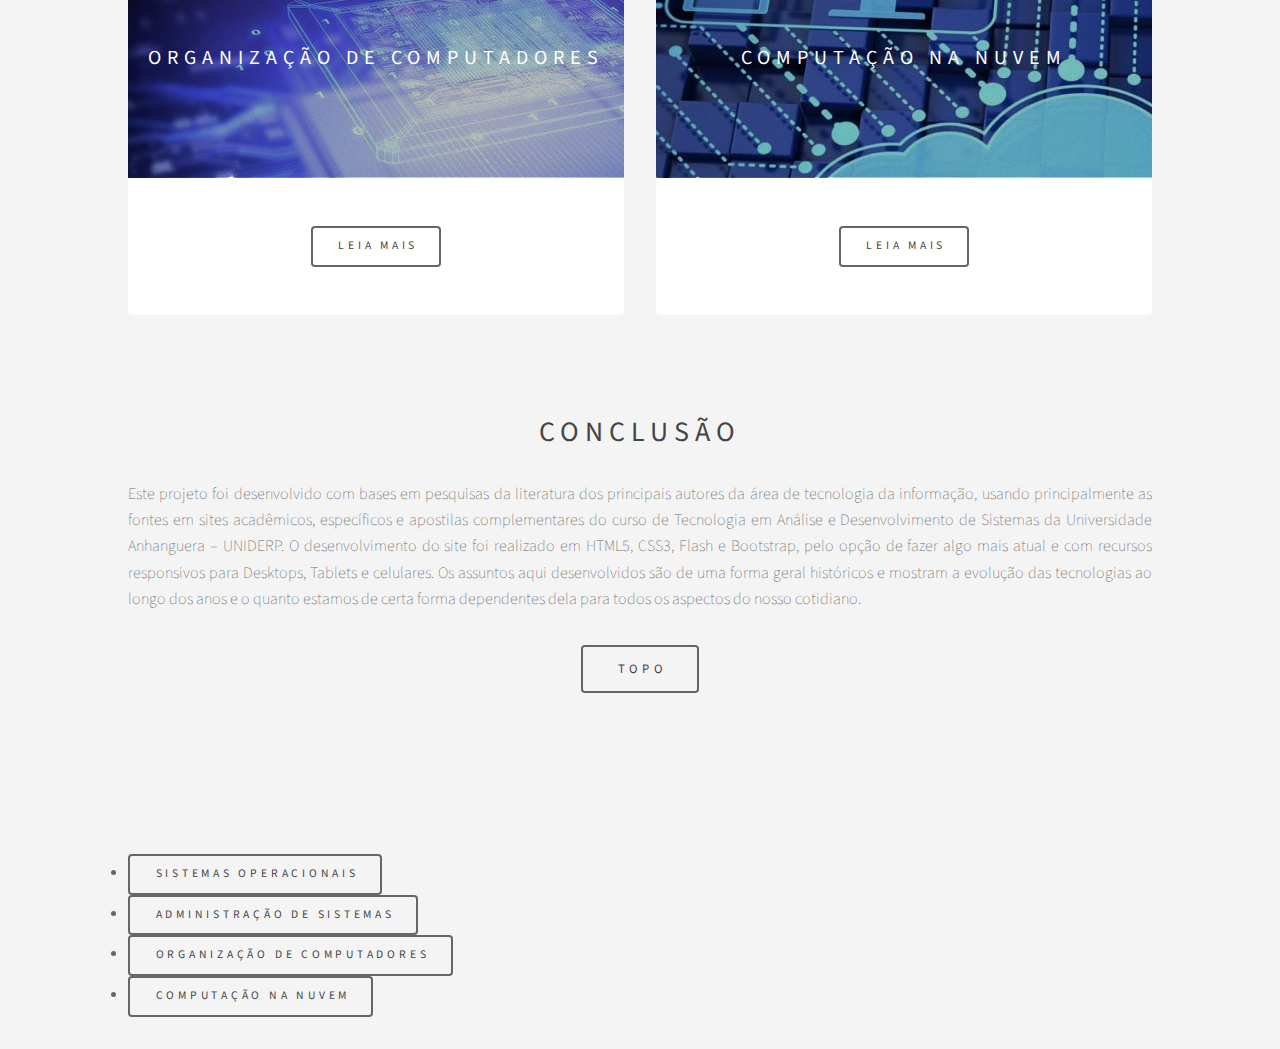
==== commit 0ca7bc03: "Update index.html" ====
--- a/index.html
+++ b/index.html
@@ -13,7 +13,7 @@
 		<link rel="stylesheet" href="assets/css/main.css" />
 	</head>
 	<body>
-			
+		<div class="LI-profile-badge"  data-version="v1" data-size="medium" data-locale="pt_BR" data-type="vertical" data-theme="dark" data-vanity="cassiojsilva"><a class="LI-simple-link" href='https://br.linkedin.com/in/cassiojsilva?trk=profile-badge'>Cássio J. Silva</a></div>	
 		<!-- Header -->
 			<header id="header" class="alt">
 				<div class="inner">
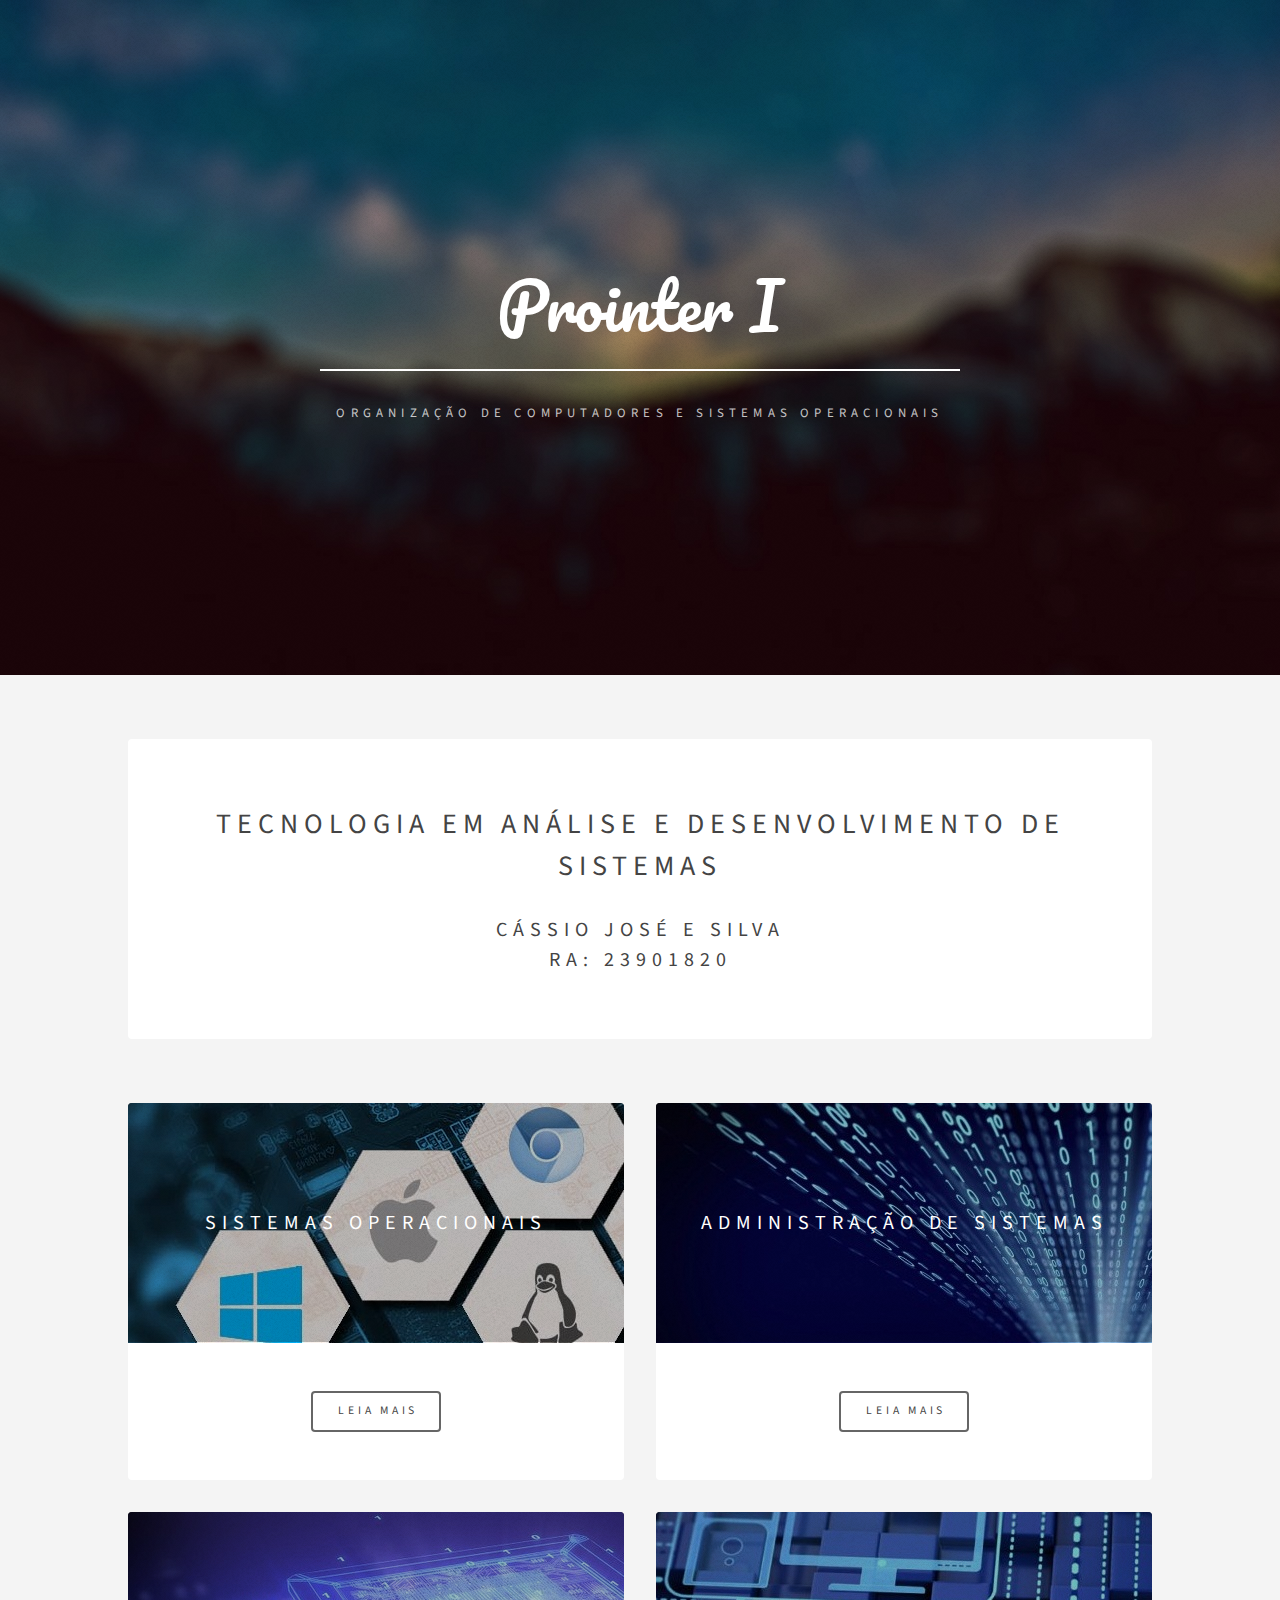
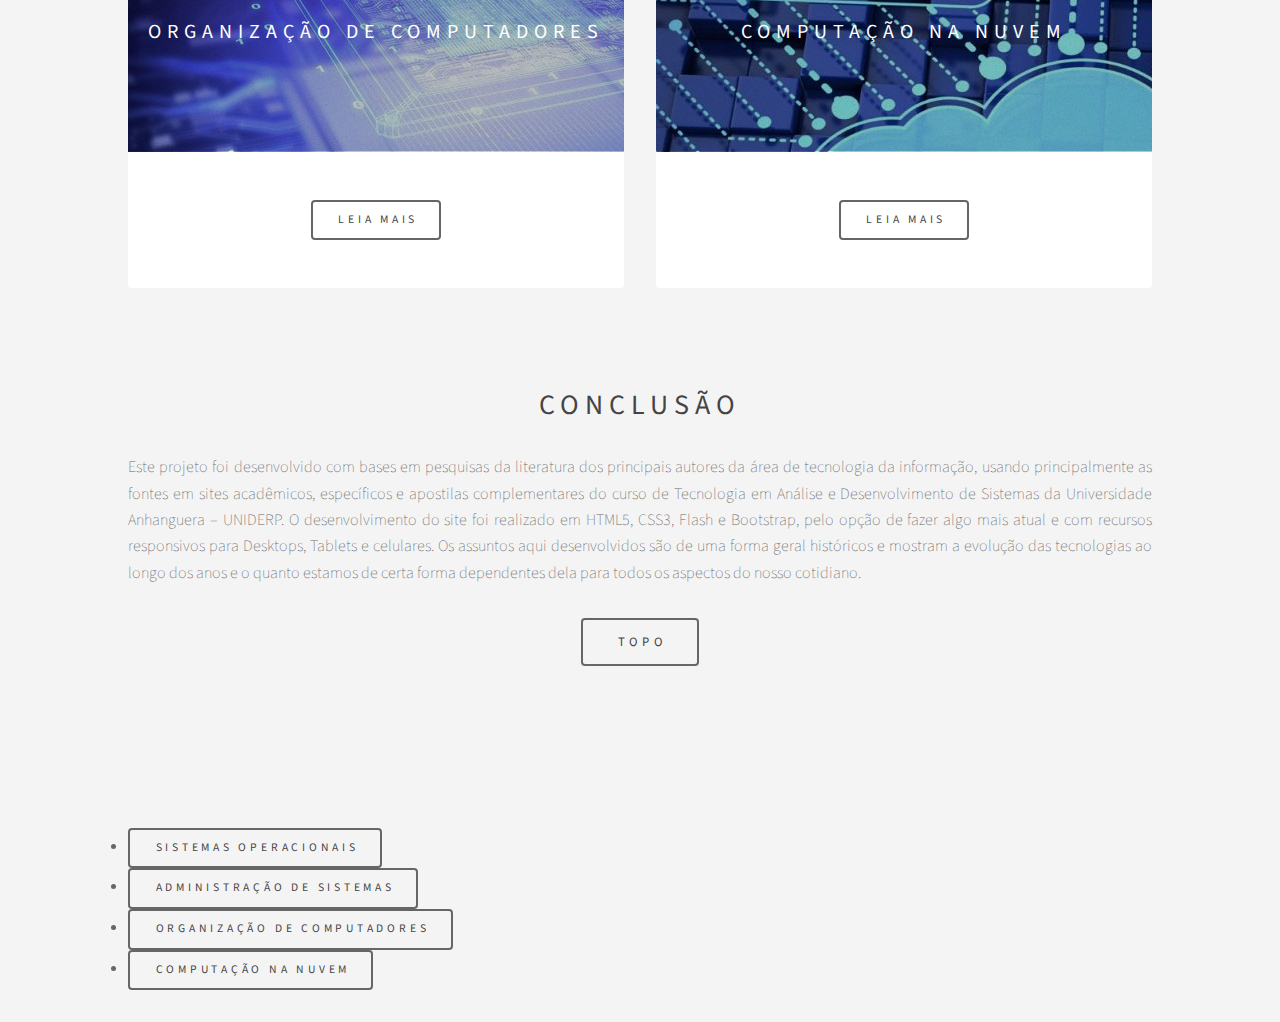
==== commit fdb61086: "Update index.html" ====
--- a/index.html
+++ b/index.html
@@ -13,7 +13,7 @@
 		<link rel="stylesheet" href="assets/css/main.css" />
 	</head>
 	<body>
-		<div class="LI-profile-badge"  data-version="v1" data-size="medium" data-locale="pt_BR" data-type="vertical" data-theme="dark" data-vanity="cassiojsilva"><a class="LI-simple-link" href='https://br.linkedin.com/in/cassiojsilva?trk=profile-badge'>Cássio J. Silva</a></div>	
+		
 		<!-- Header -->
 			<header id="header" class="alt">
 				<div class="inner">
